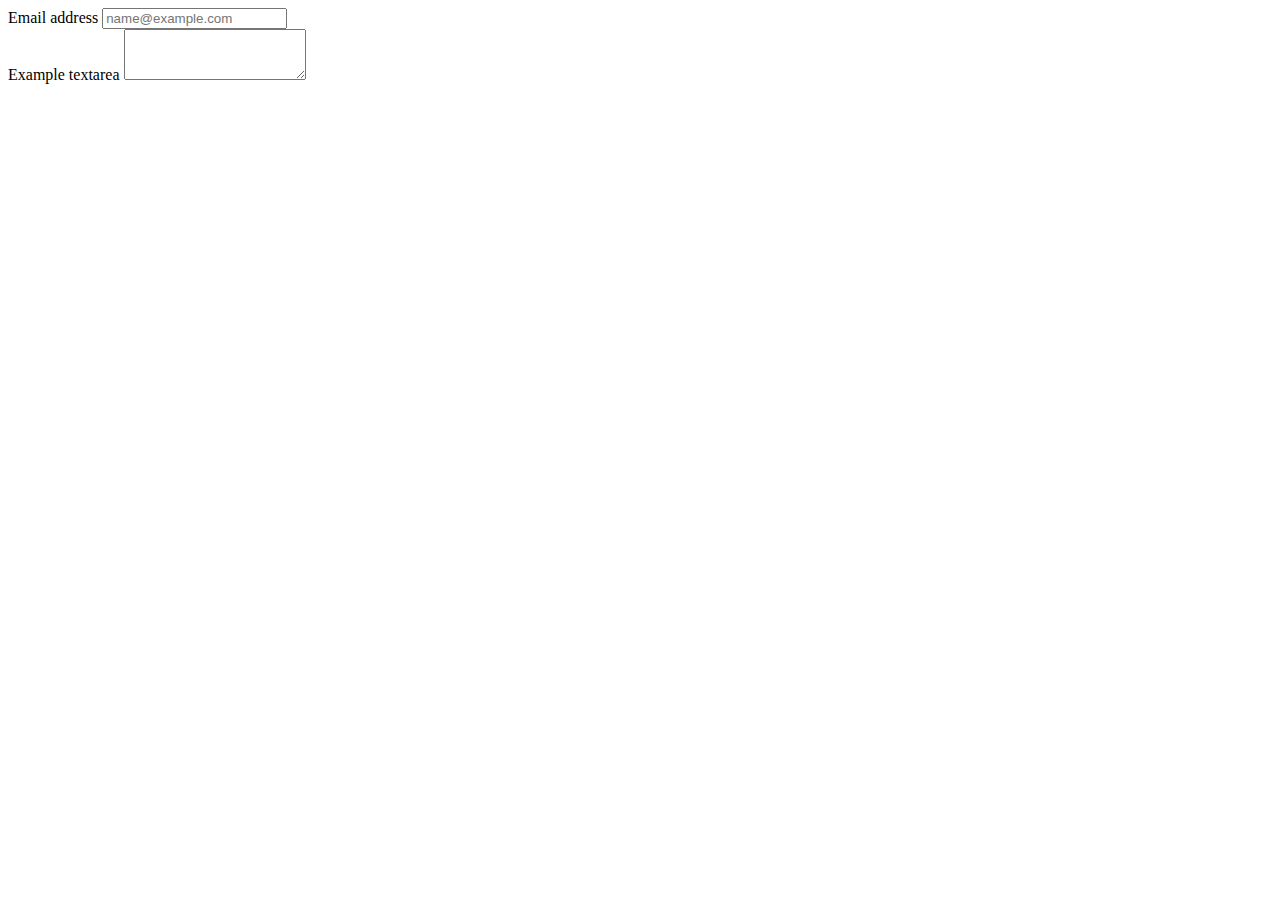
==== index.html @ f52b70d9 "First touch with Bootstrap 5" ====
<!DOCTYPE html>
<html lang="es">
<head>
  <meta charset="UTF-8">
  <meta http-equiv="X-UA-Compatible" content="IE=edge">
  <meta name="viewport" content="width=device-width, initial-scale=1.0">
  <title>Bootstrap 5</title>
  <link href="https://cdn.jsdelivr.net/npm/bootstrap@5.1.3/dist/css/bootstrap.min.css" rel="stylesheet" integrity="sha384-1BmE4kWBq78iYhFldvKuhfTAU6auU8tT94WrHftjDbrCEXSU1oBoqyl2QvZ6jIW3" crossorigin="anonymous">
</head>
<body>
  <div class="container">
    <div class="row">
      <div class="col">
        <div class="mb-3">
          <label for="exampleFormControlInput1" class="form-label">Email address</label>
          <input type="email" class="form-control" id="exampleFormControlInput1" placeholder="name@example.com">
        </div>
        <div class="mb-3">
          <label for="exampleFormControlTextarea1" class="form-label">Example textarea</label>
          <textarea class="form-control" id="exampleFormControlTextarea1" rows="3"></textarea>
        </div>
      </div>
    </div>
  </div>
  <script src="https://cdn.jsdelivr.net/npm/bootstrap@5.1.3/dist/js/bootstrap.bundle.min.js" integrity="sha384-ka7Sk0Gln4gmtz2MlQnikT1wXgYsOg+OMhuP+IlRH9sENBO0LRn5q+8nbTov4+1p" crossorigin="anonymous"></script>
</body>
</html>
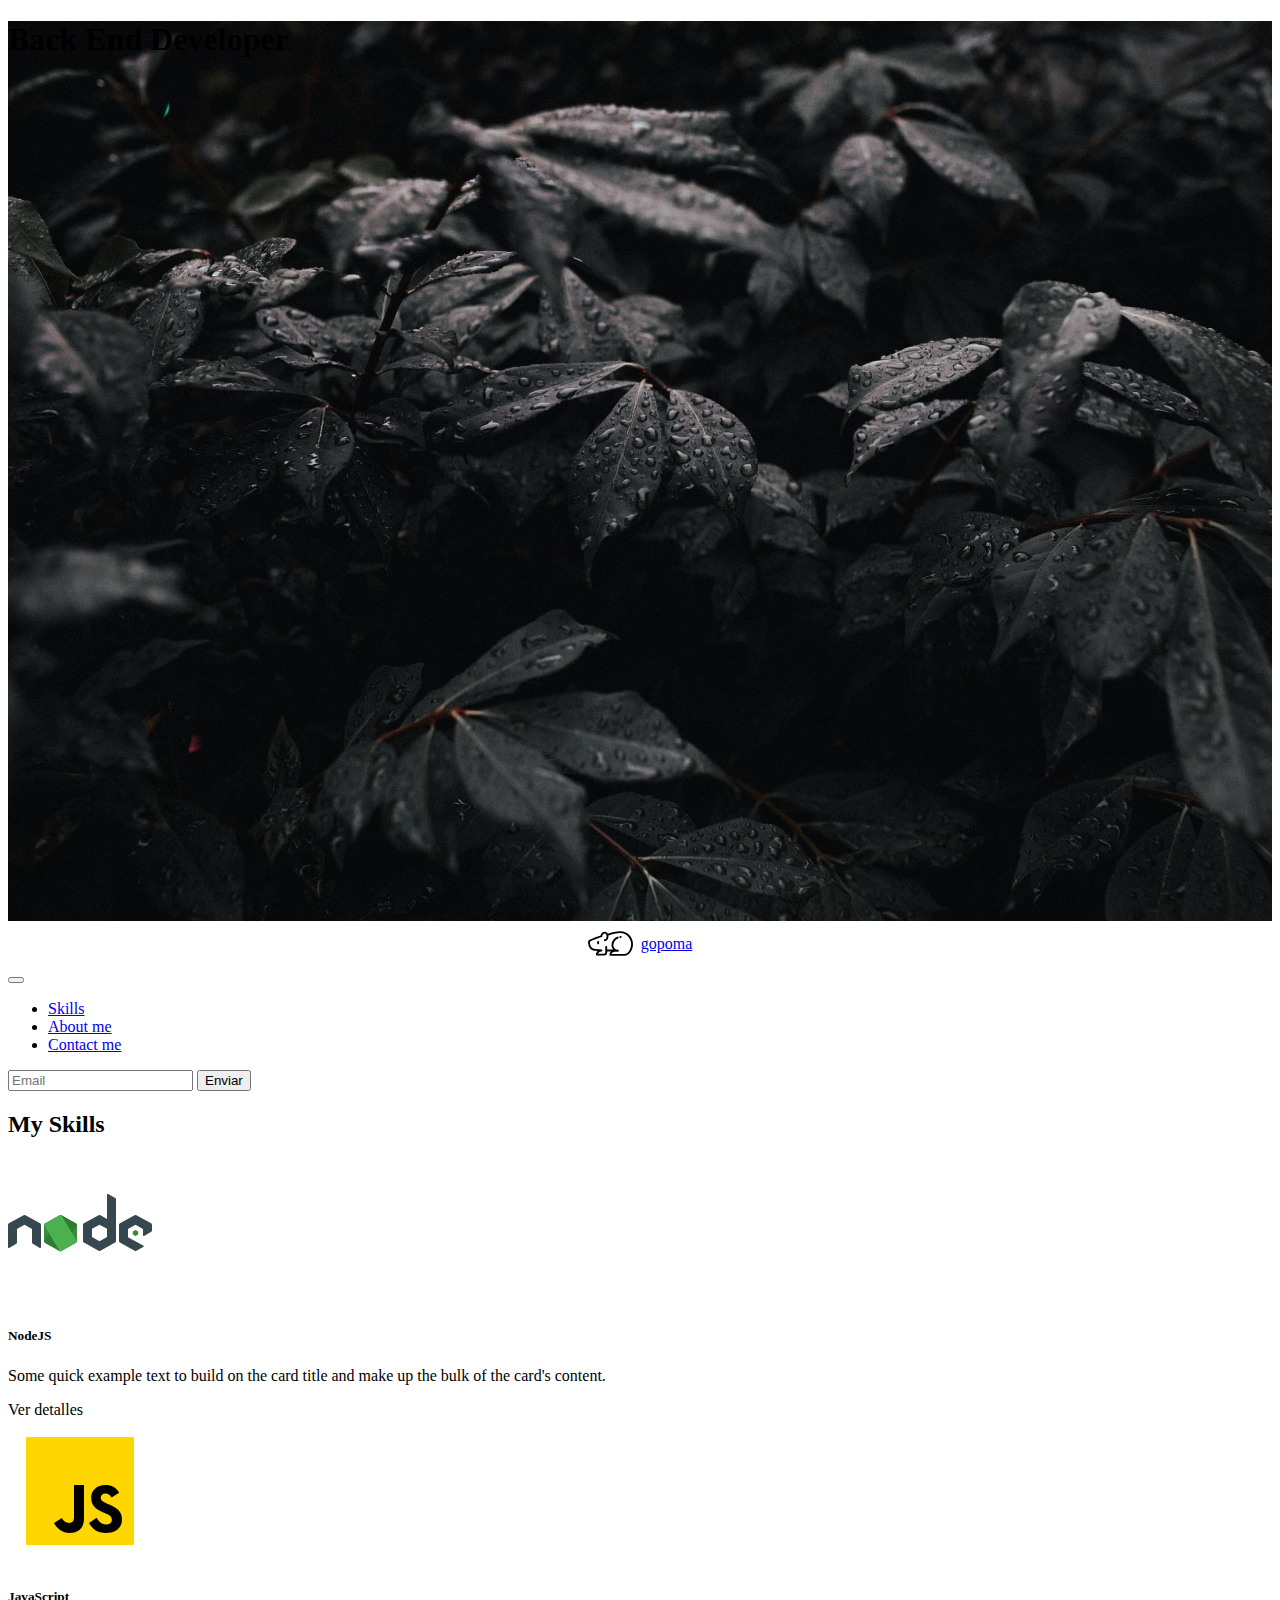
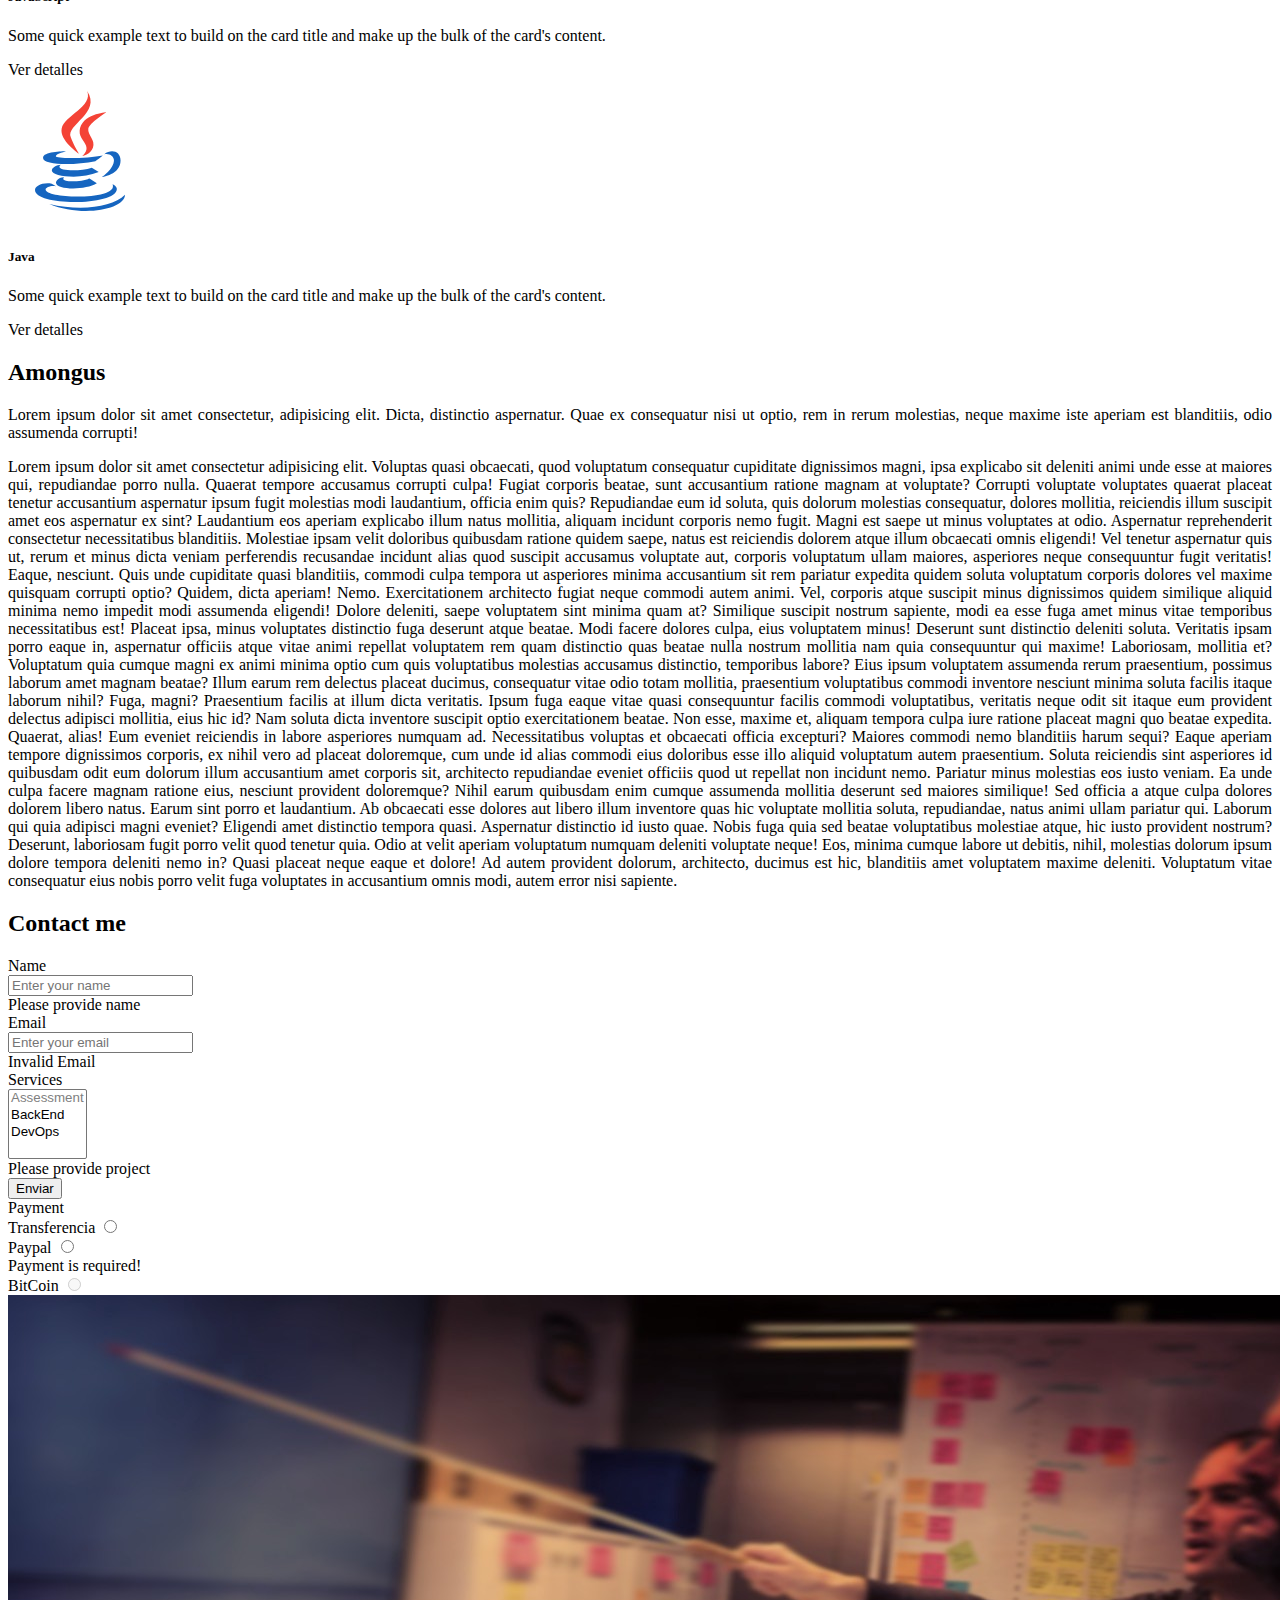
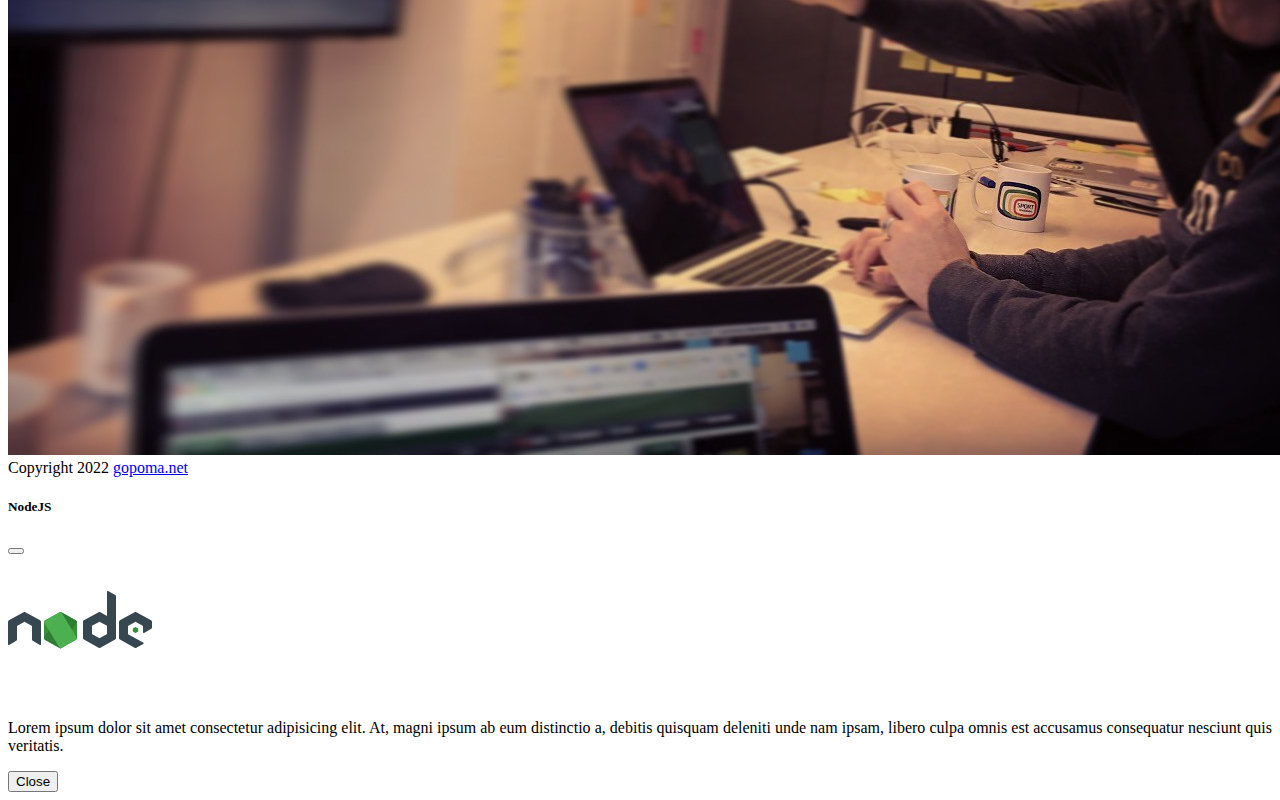
==== commit f5bc46f7: "Added the Bootstrap Template worked on the Crash Course" ====
--- a/index.html
+++ b/index.html
@@ -1,27 +1,242 @@
 <!DOCTYPE html>
-<html lang="es">
+<html lang="en">
 <head>
   <meta charset="UTF-8">
   <meta http-equiv="X-UA-Compatible" content="IE=edge">
   <meta name="viewport" content="width=device-width, initial-scale=1.0">
-  <title>Bootstrap 5</title>
+  <title>gopoma</title>
   <link href="https://cdn.jsdelivr.net/npm/bootstrap@5.1.3/dist/css/bootstrap.min.css" rel="stylesheet" integrity="sha384-1BmE4kWBq78iYhFldvKuhfTAU6auU8tT94WrHftjDbrCEXSU1oBoqyl2QvZ6jIW3" crossorigin="anonymous">
+  <link rel="stylesheet" href="./index.css">
+  <script defer src="https://cdn.jsdelivr.net/npm/bootstrap@5.1.3/dist/js/bootstrap.bundle.min.js" integrity="sha384-ka7Sk0Gln4gmtz2MlQnikT1wXgYsOg+OMhuP+IlRH9sENBO0LRn5q+8nbTov4+1p" crossorigin="anonymous"></script>
+  <script defer src="./index.js"></script>
 </head>
 <body>
-  <div class="container">
+  <header class="header g-0 d-flex justify-content-center align-items-center">
+    <h1 class="text-white text-center">Back End Developer</h1>
+  </header>
+  <nav class="navbar navbar-expand-md navbar-dark bg-dark sticky-top">
+    <div class="container-fluid">
+      <a class="navbar-brand brand-logo" href="#">
+        <img src="./images/brand-logo.svg" alt="gopoma" width="45"><span>gopoma</span>
+      </a>
+      <button class="navbar-toggler" type="button" data-bs-toggle="collapse" data-bs-target="#navbarSupportedContent" aria-controls="navbarSupportedContent" aria-expanded="false" aria-label="Toggle navigation">
+        <span class="navbar-toggler-icon"></span>
+      </button>
+      <div class="collapse navbar-collapse" id="navbarSupportedContent">
+        <ul class="navbar-nav me-auto mb-lg-0">
+          <li class="nav-item">
+            <a class="nav-link" href="#skills">Skills</a>
+          </li>
+          <li class="nav-item">
+            <a class="nav-link" href="#about-me">About me</a>
+          </li>
+          <li class="nav-item">
+            <a class="nav-link" href="#contact-me">Contact me</a>
+          </li>
+        </ul>
+        <form class="d-flex" id="new_subscriber" action="https://unsa1.ipzmarketing.com/f/2KhFCLYWbuc" accept-charset="UTF-8" method="post">
+          <input class="form-control me-2" required="required" aria-required="true" type="email" name="subscriber[email]" id="subscriber_email" placeholder="Email">
+          <input type="text" name="anotheremail" id="anotheremail" style="position: absolute; left: -5000px" tabindex="-1" autocomplete="new-password" />
+          <input class="btn btn-outline-success" type="submit" name="commit" value="Enviar" data-disable-with="Procesando" />
+        </form>
+      </div>
+    </div>
+  </nav>
+  <main class="container mt-4">
+    <h2 class="text-center text-uppercase fst-italic fw-bold" id="skills">My Skills</h2>
     <div class="row">
-      <div class="col">
-        <div class="mb-3">
-          <label for="exampleFormControlInput1" class="form-label">Email address</label>
-          <input type="email" class="form-control" id="exampleFormControlInput1" placeholder="name@example.com">
-        </div>
-        <div class="mb-3">
-          <label for="exampleFormControlTextarea1" class="form-label">Example textarea</label>
-          <textarea class="form-control" id="exampleFormControlTextarea1" rows="3"></textarea>
+      <div class="col-12 col-sm-6 col-md-4 col-lg-3 g-2">
+        <div class="card">
+          <div class="card-banner p-4">
+            <img src="./images/languages/nodejs.svg" class="card-img-top" alt="NodeJS">
+          </div>
+          <div class="card-body">
+            <h5 class="card-title">NodeJS</h5>
+            <p class="card-text">Some quick example text to build on the card title and make up the bulk of the card's content.</p>
+            <div class="d-flex justify-content-center">
+              <a class="btn btn-dark" data-bs-toggle="modal" data-bs-target="#exampleModal">Ver detalles</a>
+            </div>
+          </div>
+        </div>
+      </div>
+      <div class="col-12 col-sm-6 col-md-4 col-lg-3 g-2">
+        <div class="card">
+          <div class="card-banner p-4">
+            <img src="./images/languages/javascript.svg" class="card-img-top" alt="NodeJS">
+          </div>
+          <div class="card-body">
+            <h5 class="card-title">JavaScript</h5>
+            <p class="card-text">Some quick example text to build on the card title and make up the bulk of the card's content.</p>
+            <div class="d-flex justify-content-center">
+              <a class="btn btn-dark" data-bs-toggle="modal" data-bs-target="#exampleModal">Ver detalles</a>
+            </div>
+          </div>
+        </div>
+      </div>
+      <div class="col-12 col-sm-6 col-md-4 col-lg-3 g-2">
+        <div class="card">
+          <div class="card-banner p-4">
+            <img src="./images/languages/java.svg" class="card-img-top" alt="NodeJS">
+          </div>
+          <div class="card-body">
+            <h5 class="card-title">Java</h5>
+            <p class="card-text">Some quick example text to build on the card title and make up the bulk of the card's content.</p>
+            <div class="d-flex justify-content-center">
+              <a class="btn btn-dark" data-bs-toggle="modal" data-bs-target="#exampleModal">Ver detalles</a>
+            </div>
+          </div>
+        </div>
+      </div>
+    </div>
+  </main>
+  <section class="container mt-4">
+    <h2 class="text-center text-uppercase fst-italic fw-bold" id="about-me">Amongus</h2>
+    <p class="bg-primary text-white p-2 w-25 float-start me-2 d-none d-md-block" style="text-align:justify;">
+      Lorem ipsum dolor sit amet consectetur, adipisicing elit. Dicta, distinctio aspernatur. Quae ex consequatur nisi ut optio, rem in rerum molestias, neque maxime iste aperiam est blanditiis, odio assumenda corrupti!</p>
+    </p>
+    <p style="text-align:justify;">
+      Lorem ipsum dolor sit amet consectetur adipisicing elit. Voluptas quasi obcaecati, quod voluptatum consequatur cupiditate dignissimos magni, ipsa explicabo sit deleniti animi unde esse at maiores qui, repudiandae porro nulla.
+      Quaerat tempore accusamus corrupti culpa! Fugiat corporis beatae, sunt accusantium ratione magnam at voluptate? Corrupti voluptate voluptates quaerat placeat tenetur accusantium aspernatur ipsum fugit molestias modi laudantium, officia enim quis?
+      Repudiandae eum id soluta, quis dolorum molestias consequatur, dolores mollitia, reiciendis illum suscipit amet eos aspernatur ex sint? Laudantium eos aperiam explicabo illum natus mollitia, aliquam incidunt corporis nemo fugit.
+      Magni est saepe ut minus voluptates at odio. Aspernatur reprehenderit consectetur necessitatibus blanditiis. Molestiae ipsam velit doloribus quibusdam ratione quidem saepe, natus est reiciendis dolorem atque illum obcaecati omnis eligendi!
+      Vel tenetur aspernatur quis ut, rerum et minus dicta veniam perferendis recusandae incidunt alias quod suscipit accusamus voluptate aut, corporis voluptatum ullam maiores, asperiores neque consequuntur fugit veritatis! Eaque, nesciunt.
+      Quis unde cupiditate quasi blanditiis, commodi culpa tempora ut asperiores minima accusantium sit rem pariatur expedita quidem soluta voluptatum corporis dolores vel maxime quisquam corrupti optio? Quidem, dicta aperiam! Nemo.
+      Exercitationem architecto fugiat neque commodi autem animi. Vel, corporis atque suscipit minus dignissimos quidem similique aliquid minima nemo impedit modi assumenda eligendi! Dolore deleniti, saepe voluptatem sint minima quam at?
+      Similique suscipit nostrum sapiente, modi ea esse fuga amet minus vitae temporibus necessitatibus est! Placeat ipsa, minus voluptates distinctio fuga deserunt atque beatae. Modi facere dolores culpa, eius voluptatem minus!
+      Deserunt sunt distinctio deleniti soluta. Veritatis ipsam porro eaque in, aspernatur officiis atque vitae animi repellat voluptatem rem quam distinctio quas beatae nulla nostrum mollitia nam quia consequuntur qui maxime!
+      Laboriosam, mollitia et? Voluptatum quia cumque magni ex animi minima optio cum quis voluptatibus molestias accusamus distinctio, temporibus labore? Eius ipsum voluptatem assumenda rerum praesentium, possimus laborum amet magnam beatae?
+      Illum earum rem delectus placeat ducimus, consequatur vitae odio totam mollitia, praesentium voluptatibus commodi inventore nesciunt minima soluta facilis itaque laborum nihil? Fuga, magni? Praesentium facilis at illum dicta veritatis.
+      Ipsum fuga eaque vitae quasi consequuntur facilis commodi voluptatibus, veritatis neque odit sit itaque eum provident delectus adipisci mollitia, eius hic id? Nam soluta dicta inventore suscipit optio exercitationem beatae.
+      Non esse, maxime et, aliquam tempora culpa iure ratione placeat magni quo beatae expedita. Quaerat, alias! Eum eveniet reiciendis in labore asperiores numquam ad. Necessitatibus voluptas et obcaecati officia excepturi?
+      Maiores commodi nemo blanditiis harum sequi? Eaque aperiam tempore dignissimos corporis, ex nihil vero ad placeat doloremque, cum unde id alias commodi eius doloribus esse illo aliquid voluptatum autem praesentium.
+      Soluta reiciendis sint asperiores id quibusdam odit eum dolorum illum accusantium amet corporis sit, architecto repudiandae eveniet officiis quod ut repellat non incidunt nemo. Pariatur minus molestias eos iusto veniam.
+      Ea unde culpa facere magnam ratione eius, nesciunt provident doloremque? Nihil earum quibusdam enim cumque assumenda mollitia deserunt sed maiores similique! Sed officia a atque culpa dolores dolorem libero natus.
+      Earum sint porro et laudantium. Ab obcaecati esse dolores aut libero illum inventore quas hic voluptate mollitia soluta, repudiandae, natus animi ullam pariatur qui. Laborum qui quia adipisci magni eveniet?
+      Eligendi amet distinctio tempora quasi. Aspernatur distinctio id iusto quae. Nobis fuga quia sed beatae voluptatibus molestiae atque, hic iusto provident nostrum? Deserunt, laboriosam fugit porro velit quod tenetur quia.
+      Odio at velit aperiam voluptatum numquam deleniti voluptate neque! Eos, minima cumque labore ut debitis, nihil, molestias dolorum ipsum dolore tempora deleniti nemo in? Quasi placeat neque eaque et dolore!
+      Ad autem provident dolorum, architecto, ducimus est hic, blanditiis amet voluptatem maxime deleniti. Voluptatum vitae consequatur eius nobis porro velit fuga voluptates in accusantium omnis modi, autem error nisi sapiente.
+    </p>
+  </section>
+  <section class="container">
+    <h2 class="text-center text-uppercase fst-italic fw-bold" id="contact-me">Contact me</h2>
+    <form class="needs-validation" novalidate>
+      <div class="row align-items-center">
+        <div class="col-6">
+          <div class="form-group row mb-2">
+            <div class="col-12 col-md-2">
+              <label for="name">Name</label>
+            </div>
+            <div class="col-12 col-md-10">
+              <input class="form-control" type="text" id="name" placeholder="Enter your name" required>
+              <div class="invalid-feedback">
+                Please provide name
+              </div>
+            </div>
+          </div>
+          <div class="form-group row mb-2">
+            <div class="col-12 col-md-2">
+              <label for="email">Email</label>
+            </div>
+            <div class="col-12 col-md-10">
+              <input class="form-control" type="email" id="email" placeholder="Enter your email" required>
+              <div class="invalid-feedback">
+                Invalid Email
+              </div>
+            </div>
+          </div>
+          <div class="form-group row mb-2">
+            <div class="col-12 col-md-2">
+              <label for="services">Services</label>
+            </div>
+            <div class="col-12 col-md-10">
+              <select class="form-select form-select-lg" id="services" multiple required>
+                <option disabled>Assessment</option>
+                <option>BackEnd</option>
+                <option>DevOps</option>
+              </select>
+              <div class="invalid-feedback">
+                Please provide project
+              </div>
+            </div>
+          </div>
+          <!-- <div class="form-group">
+            <div class="col-12 col-md-2">
+              <label for="payment">Payment</label>
+            </div>
+            <div class="col-12 col-md-10">
+              <div class="form-check form-switch">
+                <label class="form-check-label" for="chkTransferencia">Transferencia</label>
+                <input class="form-check-input" type="checkbox" id="chkTransferencia">
+              </div>
+              <div class="form-check form-switch">
+                <label class="form-check-label" for="chkPaypal">Paypal</label>
+                <input class="form-check-input" type="checkbox" id="chkPaypal" checked>
+              </div>
+              <div class="form-check form-switch">
+                <label class="form-check-label" for="chkBitCoin">BitCoin</label>
+                <input  class="form-check-input" type="checkbox" id="chkBitCoin" checked>
+              </div>
+            </div>
+          </div> -->
+          <div class="form-group">
+            <!-- <button class="btn btn-primary">Enviar</button> -->
+            <button class="btn btn-primary">Enviar</button>
+            <!-- <button class="btn btn-secondary">Enviar</button>
+            <button class="btn btn-warning btn-sm disabled">Enviar</button>
+            <button class="btn btn-danger btn-lg" disabled>Enviar</button>
+            <a href="#contact-me" class="btn btn-warning">Enviar</a>
+            <input class="btn btn-outline-success" type="button" value="Enviar"> -->
+          </div>
+        </div>
+        <div class="col-6">
+          <div class="form-group row mb-2">
+            <div class="col-12 col-md-2">
+              <label for="payment">Payment</label>
+            </div>
+            <div class="col-12 col-md-10">
+              <div class="form-check form-switch">
+                <label class="form-check-label" for="chkTransferencia">Transferencia</label>
+                <input class="form-check-input" type="radio" name="payment" id="chkTransferencia" value="chkTransferencia" required>
+              </div>
+              <div class="form-check form-switch">
+                <label class="form-check-label" for="chkPaypal">Paypal</label>
+                <input class="form-check-input" type="radio" name="payment" id="chkPaypal" value="chkPaypal" required>
+                <div class="invalid-feedback">
+                  Payment is required!
+                </div>
+              </div>
+              <div class="form-check form-switch">
+                <label class="form-check-label" for="chkBitCoin">BitCoin</label>
+                <input disabled class="form-check-input" type="radio" name="payment" id="chkBitCoin" value="chkBitCoin" required>
+              </div>
+            </div>
+          </div>
+          <img class="img-fluid img-thumbnail rounded" src="./images/teamgroup.jpg" alt="Let's get in contact!">
+        </div>
+      </div>
+    </form>
+  </section>
+  <footer class="container p-4 bg-light text-center">
+    Copyright 2022 <a href="gopoma.net">gopoma.net</a>
+  </footer>
+  <div class="modal fade" id="exampleModal" tabindex="-1" aria-labelledby="exampleModalLabel" aria-hidden="true">
+    <div class="modal-dialog">
+      <div class="modal-content">
+        <div class="modal-header">
+          <h5 class="modal-title" id="exampleModalLabel">NodeJS</h5>
+          <button type="button" class="btn-close" data-bs-dismiss="modal" aria-label="Close"></button>
+        </div>
+        <div class="modal-body">
+          <div class="d-flex justify-content-center align-items-center">
+            <img src="./images/languages/nodejs.svg" class="img-fluid" alt="NodeJS">
+          </div>
+          <p style="text-align:justify;">Lorem ipsum dolor sit amet consectetur adipisicing elit. At, magni ipsum ab eum distinctio a, debitis quisquam deleniti unde nam ipsam, libero culpa omnis est accusamus consequatur nesciunt quis veritatis.</p>
+        </div>
+        <div class="modal-footer">
+          <button type="button" class="btn btn-secondary" data-bs-dismiss="modal">Close</button>
         </div>
       </div>
     </div>
   </div>
-  <script src="https://cdn.jsdelivr.net/npm/bootstrap@5.1.3/dist/js/bootstrap.bundle.min.js" integrity="sha384-ka7Sk0Gln4gmtz2MlQnikT1wXgYsOg+OMhuP+IlRH9sENBO0LRn5q+8nbTov4+1p" crossorigin="anonymous"></script>
 </body>
 </html>--- a/index.css
+++ b/index.css
@@ -0,0 +1,13 @@
+.header {
+  height: 100vh;
+  background-image: url("./images/hero.jpg");
+  background-size: 100% 100%;
+  background-position: center;
+  background-repeat: no-repeat;
+}
+.brand-logo {
+  display: flex;
+  gap: 0.5rem;
+  justify-content: center;
+  align-items: center;
+}